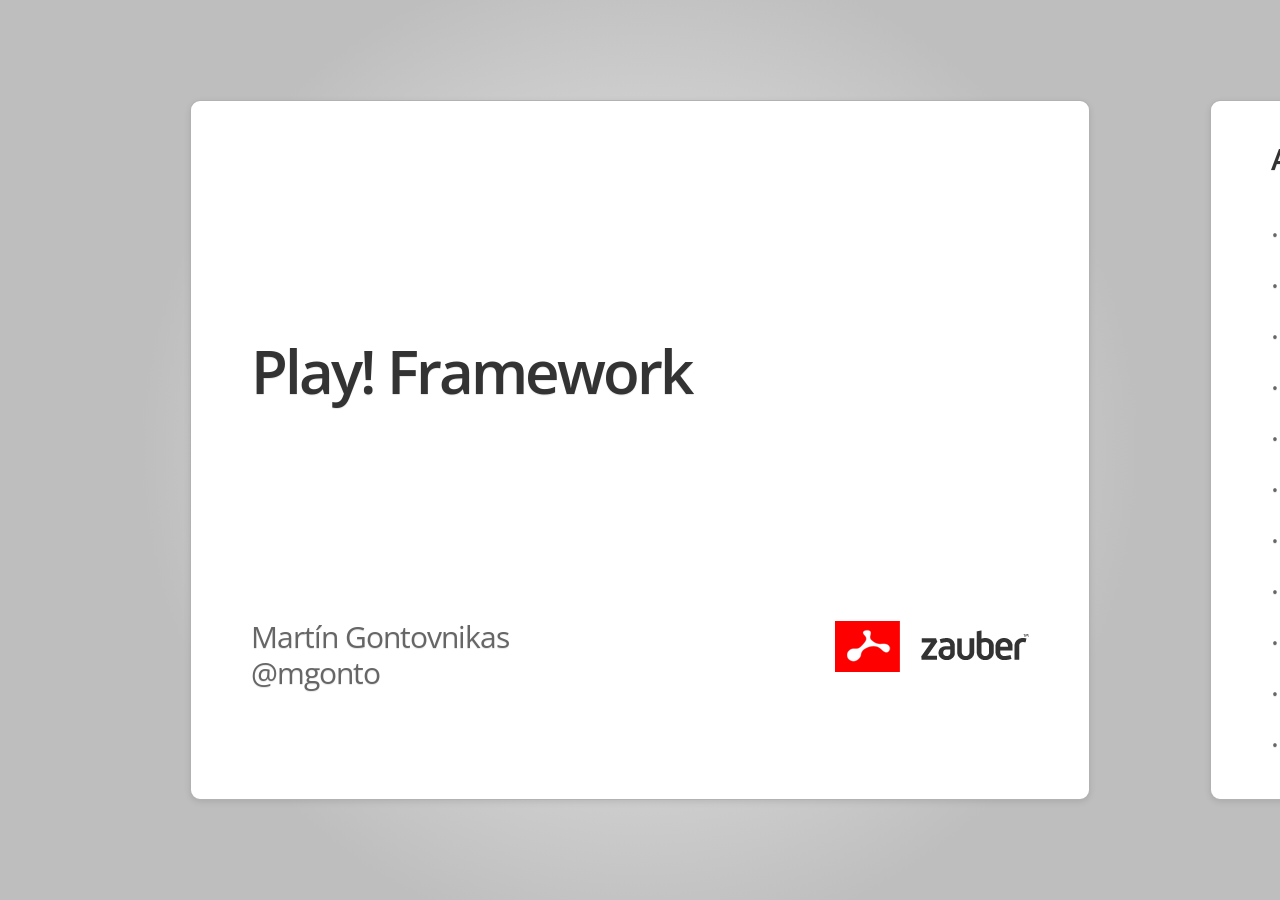
==== presentacion/play.html @ 097fbb61 "Actualiza la PPT" ====
<!DOCTYPE html>

<!--
  Google HTML5 slide template

  Authors: Luke Mahé (code)
           Marcin Wichary (code and design)
           
           Dominic Mazzoni (browser compatibility)
           Charles Chen (ChromeVox support)

  URL: http://code.google.com/p/html5slides/
-->

<html>
    <head>
        <title>Play! Framework</title>

        <meta charset='utf-8'>
        <script src='jsslides.js'></script>
        <link href="style.css" rel="stylesheet" type="text/css"/>
    </head>
  
    <body style='display: none'>

    <section class='slides layout-regular template-default'>
      
        <article class="first">
            <h1>Play! Framework</h1>
            <p style="text-align: right; position: relative; top: 200px"><img style="text-align: right" src="zauber.gif"/></p>
            <p style="text-align: left; position: relative; top: 120px">Martín Gontovnikas <br />@mgonto</p>
        </article>      
      
        <article class="">
            <h3 class="bigger">Agenda</h3>
            <ul class="">
                <li>
                    Let's create a WebApp
                </li>
                <li>
                    Play Promises
                </li>
                <li>
                    Play Internals
                </li>
                <li>
                    Getting our hands dirty
                </li>
                <li>
                    What have we learnt?
                </li>
                <li>
                    Thinking outside the box
                </li>
                <li>
                    Let's deploy this app
                </li>
                <li>
                    Let's play!
                </li>
               <li>
                    Magics explained
                </li>
                <li>
                    Modules
                </li>
                <li>
                    What's the catch?
                </li>
            </ul>
        </article>
      
        <article>
            <h1>Let's create a WebApp</h1>
        </article>      
      
        <article>
            <h3>Pensemos que vamos a usar</h3>
            <ul class="build" style="float:left">
                <li>Hibernate</li>
                <li>Spring</li>
                <li>Spring MVC</li>
                <li>Tiles</li>
                <li>JPA</li>
                <li>JSP</li>
                <li>Servlets</li>
            </ul>
            <img style='position: absolute;top: 200px;right: 100px;height:200px' src='pensando.png'>
        </article>
        <article>
            <h3>Configuremos hibernate</h3>
            <pre class="lang-xml" style="height: 300px; font-size: 10px; overflow: auto;">
&lt;?xml version="1.0" encoding="UTF-8"?&gt;
&lt;beans xmlns="http://www.springframework.org/schema/beans"
    xmlns:xsi="http://www.w3.org/2001/XMLSchema-instance"
    xsi:schemaLocation="
       http://www.springframework.org/schema/beans http://www.springframework.org/schema/beans/spring-beans-2.5.xsd"&gt;

    &lt;bean name="dsSimon" class="org.springframework.jndi.JndiObjectFactoryBean"&gt;
       &lt;property name="resourceRef" value="true" /&gt;
       &lt;property name="jndiName" value="jdbc/dsSimon"/&gt;
       &lt;property name="defaultObject"&gt;
           &lt;bean  class="com.gire.girelib.db.datasource.ActivaRolesDataSource"
               destroy-method="close"&gt;
            &lt;property name="driverClassName" value="${dsSimon.driverClassName}" /&gt;
            &lt;property name="url" value="${dsSimon.url}" /&gt;
            &lt;property name="username" value="${dsSimon.username}" /&gt;
            &lt;property name="password" value="${dsSimon.password}" /&gt;

            &lt;property name="nombreSistema" value="SIFON_PREGENERADOR"/&gt;
            &lt;property name="executeActivaRoles" value="${dsSimon.executeActivaRoles}"/&gt;
        &lt;/bean&gt;
       &lt;/property&gt;
   &lt;/bean&gt;
&lt;/beans&gt;
&lt;ehcache&gt;
    &lt;diskStore path="java.io.tmpdir"/&gt;

    &lt;defaultCache
        maxElementsInMemory="300"
        eternal="false"
        timeToIdleSeconds="64800"
        timeToLiveSeconds="64800"
        overflowToDisk="false"  /&gt;

&lt;/ehcache&gt;
&lt;?xml version="1.0" encoding="ISO-8859-1"?&gt;
&lt;beans xmlns="http://www.springframework.org/schema/beans"
       xmlns:xsi="http://www.w3.org/2001/XMLSchema-instance"
       xmlns:tx="http://www.springframework.org/schema/tx"
       xsi:schemaLocation="http://www.springframework.org/schema/beans http://www.springframework.org/schema/beans/spring-beans-3.0.xsd
       http://www.springframework.org/schema/tx http://www.springframework.org/schema/tx/spring-tx-3.0.xsd"&gt;

    &lt;!-- Hibernate Properties --&gt;
    &lt;bean id="hibernatePropertiesSimon" 
     class="org.springframework.beans.factory.config.PropertiesFactoryBean"&gt;
     &lt;property name="properties"&gt;
      &lt;props&gt;
        &lt;prop key="hibernate.hbm2ddl.auto"&gt;${simon.hibernate.hbm2ddl.auto}&lt;/prop&gt;
        &lt;prop key="hibernate.dialect"&gt;${simon.hibernate.dialect}&lt;/prop&gt;
        &lt;prop key="hibernate.show_sql"&gt;${simon.hibernate.show_sql}&lt;/prop&gt;
        &lt;prop key="hibernate.cache.use_second_level_cache"&gt;true&lt;/prop&gt;
        &lt;prop key="hibernate.cache.region_prefix"&gt;&lt;/prop&gt;
        &lt;prop key="hibernate.cache.region.factory_class"&gt;net.sf.ehcache.hibernate.EhCacheRegionFactory&lt;/prop&gt;
         &lt;prop key="net.sf.ehcache.configurationResourceName"&gt;/com/gire/simon/model/impl/config/persistance/ehcache.xml&lt;/prop&gt;
         &lt;prop key="hibernate.default_schema"&gt;${simon.hibernate.default_schema}&lt;/prop&gt;
         &lt;prop key="hibernate.cache.use_query_cache"&gt;false&lt;/prop&gt;
         &lt;prop key="hibernate.generate_statistics"&gt;true&lt;/prop&gt;
      &lt;/props&gt;
     &lt;/property&gt;
    &lt;/bean&gt;
    
    &lt;!-- Hibernate Properties --&gt;
    &lt;bean id="hibernateInterceptor" class="ar.com.zauber.commons.repository.utils.SpringInjectionHibernateAuditLoggerInterceptor"&gt;
        &lt;constructor-arg&gt;
            &lt;bean class="ar.com.zauber.commons.repository.utils.SpringInjectionInterceptor"&gt;
                &lt;constructor-arg ref="annotatedClassesSimon"/&gt;
            &lt;/bean&gt;
        &lt;/constructor-arg&gt;
        &lt;property name="authenticationUserMapper" ref="userMapper"/&gt;       
    &lt;/bean&gt;
    
    &lt;bean id="userMapper" class="ar.com.zauber.commons.repository.utils.AnonymousAuthenticationUserMapper"&gt;
             &lt;constructor-arg index="0" value="anonymous"/&gt;
        &lt;/bean&gt;
            
  &lt;bean id="hibernateTemplateSimon" 
    class="org.springframework.orm.hibernate3.HibernateTemplate"&gt;
    &lt;property name="sessionFactory" ref="sessionFactorySimon"/&gt;
    &lt;property name="flushMode" value="1"/&gt;
  &lt;/bean&gt;
  
  
  &lt;bean id="transactionManagerSimon"
    class="org.springframework.orm.hibernate3.HibernateTransactionManager"&gt;
    &lt;property name="sessionFactory" ref="sessionFactorySimon"/&gt;
  &lt;/bean&gt;
  
     &lt;tx:annotation-driven transaction-manager="transactionManagerSimon"/&gt;
&lt;/beans&gt;
&lt;?xml version="1.0" encoding="ISO-8859-1"?&gt;
&lt;beans xmlns="http://www.springframework.org/schema/beans"
       xmlns:xsi="http://www.w3.org/2001/XMLSchema-instance"
       xsi:schemaLocation="http://www.springframework.org/schema/beans http://www.springframework.org/schema/beans/spring-beans-2.5.xsd"&gt;
       
  &lt;bean id="annotatedClassesSimon" class="java.util.LinkedList"&gt;
    &lt;constructor-arg&gt;
      &lt;list&gt;
         &lt;value&gt;com.gire.simon.model.impl.config.SimpleCompania&lt;/value&gt;
         &lt;value&gt;com.gire.simon.model.impl.config.SimpleEndpoint&lt;/value&gt;
         &lt;value&gt;com.gire.simon.model.impl.config.SimpleServicio&lt;/value&gt;
         &lt;value&gt;com.gire.simon.model.impl.config.SimpleTipoServicio&lt;/value&gt;
         &lt;value&gt;com.gire.simon.model.impl.config.SimpleTipoServicioParam&lt;/value&gt;
          &lt;value&gt;com.gire.simon.model.impl.config.SimpleEsmeMessage&lt;/value&gt;
          &lt;value&gt;com.gire.simon.model.impl.config.SimpleBulkConfiguracion&lt;/value&gt;
          &lt;value&gt;com.gire.simon.model.impl.config.SimpleArchivoProcesado&lt;/value&gt;
          &lt;value&gt;com.gire.simon.model.impl.config.SimpleSimonLog&lt;/value&gt;
          &lt;value&gt;com.gire.simon.model.impl.config.sto.SimpleOperador&lt;/value&gt;
          &lt;value&gt;com.gire.simon.model.impl.config.SimpleBlackList&lt;/value&gt;
      &lt;/list&gt;
    &lt;/constructor-arg&gt;
  &lt;/bean&gt;
  
   
&lt;/beans&gt;
&lt;?xml version="1.0" encoding="ISO-8859-1"?&gt;
&lt;beans xmlns="http://www.springframework.org/schema/beans"
       xmlns:xsi="http://www.w3.org/2001/XMLSchema-instance"
       xmlns:tx="http://www.springframework.org/schema/tx"
       xsi:schemaLocation="http://www.springframework.org/schema/beans http://www.springframework.org/schema/beans/spring-beans-3.0.xsd
       http://www.springframework.org/schema/tx http://www.springframework.org/schema/tx/spring-tx-3.0.xsd"&gt;

    &lt;!-- Hibernate SessionFactory --&gt;
    &lt;bean id="sessionFactorySimon" class="org.springframework.orm.hibernate3.annotation.AnnotationSessionFactoryBean"&gt;
        &lt;property name="hibernateProperties" ref="hibernatePropertiesSimon"/&gt;
        &lt;!--  OR mapping files. --&gt;
        &lt;property name="annotatedClasses" ref="annotatedClassesSimon" /&gt;
        &lt;property name="dataSource" ref="dsSimon" /&gt;
        &lt;property name="entityInterceptor"  ref="hibernateInterceptor"/&gt;
        &lt;property name="lobHandler"&gt;
            &lt;bean id="lobHandler" class="${hibernate.lobHandler}" /&gt;
        &lt;/property&gt;
    &lt;/bean&gt;
&lt;/beans&gt;
&lt;?xml version="1.0" encoding="UTF-8"?&gt;
&lt;beans xmlns="http://www.springframework.org/schema/beans"
    xmlns:xsi="http://www.w3.org/2001/XMLSchema-instance"
    xmlns:util="http://www.springframework.org/schema/util"
    xsi:schemaLocation="
       http://www.springframework.org/schema/beans http://www.springframework.org/schema/beans/spring-beans.xsd
       http://www.springframework.org/schema/util http://www.springframework.org/schema/util/spring-util.xsd"&gt;
       
    &lt;bean name="simonRepository" class="com.gire.simon.model.impl.config.HibernateSimonRepository"&gt;
        &lt;constructor-arg index="0" ref="hibernateTemplateSimon"/&gt;
        &lt;constructor-arg index="1" value="${simon.repository.updateTime}"/&gt;
    &lt;/bean&gt;
    
    &lt;bean name="esmeRepository" class="com.gire.simon.model.impl.config.HibernateEsmeRepository"&gt;
        &lt;constructor-arg index="0" ref="hibernateTemplateSimon"/&gt;
    &lt;/bean&gt;
    
    
&lt;/beans&gt;
            </pre>
            <ul class="build">
                <li>160 lineas de configuración</li>
                <li>Configuracion via XML y properties</li>
            </ul>
            
        </article>
        <article>
            <h3>Configuremos Spring MVC</h3>
            <pre class="lang-xml" style="height: 300px; font-size: 10px; overflow: auto;">
&lt;?xml version="1.0"?&gt;
&lt;beans xmlns="http://www.springframework.org/schema/beans"
    xmlns:xsi="http://www.w3.org/2001/XMLSchema-instance" xmlns:util="http://www.springframework.org/schema/util"
    xmlns:context="http://www.springframework.org/schema/context"
    xsi:schemaLocation="
       http://www.springframework.org/schema/beans http://www.springframework.org/schema/beans/spring-beans.xsd
       http://www.springframework.org/schema/util http://www.springframework.org/schema/util/spring-util.xsd
       http://www.springframework.org/schema/context http://www.springframework.org/schema/context/spring-context-3.0.xsd"&gt;

    &lt;!-- Enable @Annotation-drive bean configuration --&gt;
    &lt;context:annotation-config /&gt;
    
    
    &lt;import resource="servlets-web-tagg-spring.xml"/&gt;
    &lt;import resource="classpath:com/qualcomm/tagg/impl/config/services-impl-tagg-spring.xml"/&gt;
    
    &lt;!-- Web --&gt;
    &lt;!-- Web Versioning --&gt;
    &lt;import resource="classpath:ar/com/zauber/commons/web/version/version-provider-spring.xml"/&gt;
    &lt;import resource="classpath:ar/com/zauber/commons/spring/web/utils/resource-version-provider-spring.xml"/&gt;
    
    
    
        &lt;bean id="log4jLocation" class="org.springframework.jndi.JndiObjectFactoryBean"&gt;
        &lt;property name="jndiName" value="log4jconfig" /&gt;
        &lt;property name="expectedType" value="java.lang.String" /&gt;
        &lt;property name="resourceRef" value="true" /&gt;
        &lt;property name="defaultObject" value="classpath:log4j.properties" /&gt;
    &lt;/bean&gt;

    &lt;bean id="log4jInitialization"
        class="org.springframework.beans.factory.config.MethodInvokingFactoryBean"&gt;
        &lt;property name="targetClass" value="org.springframework.util.Log4jConfigurer" /&gt;
        &lt;property name="targetMethod" value="initLogging" /&gt;
        &lt;property name="arguments"&gt;
            &lt;list&gt;
                &lt;ref bean="log4jLocation" /&gt;
            &lt;/list&gt;
        &lt;/property&gt;
    &lt;/bean&gt;
    
    
&lt;/beans&gt;
&lt;?xml version="1.0"?&gt;
&lt;beans xmlns="http://www.springframework.org/schema/beans"
    xmlns:xsi="http://www.w3.org/2001/XMLSchema-instance" xmlns:util="http://www.springframework.org/schema/util"
    xsi:schemaLocation="
       http://www.springframework.org/schema/beans http://www.springframework.org/schema/beans/spring-beans.xsd
       http://www.springframework.org/schema/util http://www.springframework.org/schema/util/spring-util.xsd"&gt;

    &lt;!-- BEGIN: Spring MVC Main Classes Configuration --&gt;
    &lt;bean id="localeResolver"
        class="org.springframework.web.servlet.i18n.SessionLocaleResolver"&gt;
        &lt;property name="defaultLocale" value="en" /&gt;
    &lt;/bean&gt;


    &lt;!-- Tiles View Resolver --&gt;
    &lt;bean class="org.springframework.web.servlet.view.tiles2.TilesViewResolver"&gt;
        &lt;property name="redirectContextRelative" value="false" /&gt;
        &lt;property name="viewClass"
            value="org.springframework.web.servlet.view.tiles2.TilesView" /&gt;
        &lt;property name="order" value="10" /&gt;
    &lt;/bean&gt;
    &lt;bean id="tilesConfigurer"
        class="org.springframework.web.servlet.view.tiles2.TilesConfigurer"&gt;
        &lt;property name="definitions"&gt;
            &lt;list&gt;
                &lt;value&gt;/WEB-INF/tiles-config.xml&lt;/value&gt;
            &lt;/list&gt;
        &lt;/property&gt;
    &lt;/bean&gt;


    &lt;!-- Para internacionalización --&gt;
    &lt;bean id="messageSource"
        class="org.springframework.context.support.ReloadableResourceBundleMessageSource"&gt;
        &lt;property name="basenames"&gt;
            &lt;value&gt;${tagg.web.i18properties.path}&lt;/value&gt;
        &lt;/property&gt;
        &lt;property name="defaultEncoding" value="UTF-8" /&gt;
        &lt;property name="useCodeAsDefaultMessage" value="false" /&gt;
        &lt;property name="cacheSeconds" value="60" /&gt;
    &lt;/bean&gt;
    &lt;!-- END: Locale Resolution --&gt;


    &lt;!-- END: Spring MVC Main Classes Configuration --&gt;

    &lt;!-- BEGIN: Web Utils --&gt;
    &lt;bean id="assetsUriFactory"
        class="ar.com.zauber.commons.web.uri.factory.ConfigurableUriFactoryFactoryBean"&gt;
        &lt;constructor-arg&gt;
            &lt;bean class="ar.com.zauber.commons.web.uri.factory.RelativePathUriFactory"&gt;
                &lt;constructor-arg&gt;
                    &lt;bean class="ar.com.zauber.commons.web.uri.factory.IdentityUriFactory" /&gt;
                &lt;/constructor-arg&gt;
            &lt;/bean&gt;
        &lt;/constructor-arg&gt;
        &lt;property name="version" value="${tagg.web.version}" /&gt;
        &lt;!--
            &lt;property name="prefixKey" value="${sunsilk.web.assetsPrefix}" /&gt;
        --&gt;
    &lt;/bean&gt;


    &lt;bean name="linksUriFactory"
        class="ar.com.zauber.commons.web.uri.factory.RelativePathUriFactory"&gt;
        &lt;constructor-arg&gt;
            &lt;ref bean="mapUriFactory" /&gt;
        &lt;/constructor-arg&gt;
    &lt;/bean&gt;

    &lt;bean id="fullSiteUrl" class="java.lang.String"&gt;
        &lt;constructor-arg value="${full.site.url}"&gt;&lt;/constructor-arg&gt;
    &lt;/bean&gt;
    &lt;bean id="buyOneUrl" class="java.lang.String"&gt;
        &lt;constructor-arg value="${buy.one.url}"&gt;&lt;/constructor-arg&gt;
    &lt;/bean&gt;
    &lt;bean id="supportUrl" class="java.lang.String"&gt;
        &lt;constructor-arg value="${support.url}"&gt;&lt;/constructor-arg&gt;
    &lt;/bean&gt;
    &lt;bean id="logoutUrl" class="java.lang.String"&gt;
        &lt;constructor-arg value="${logout.url}"&gt;&lt;/constructor-arg&gt;
    &lt;/bean&gt;
    
    &lt;bean id="learnMoreOk" class="java.lang.String"&gt;
        &lt;constructor-arg value="${learnmore.ok.link}"&gt;&lt;/constructor-arg&gt;
    &lt;/bean&gt;
    
    &lt;bean id="supportOk" class="java.lang.String"&gt;
        &lt;constructor-arg value="${support.ok.link}"&gt;&lt;/constructor-arg&gt;
    &lt;/bean&gt;

    &lt;bean id="mapUriFactory"
        class="ar.com.zauber.commons.web.uri.factory.ConfigurableUriFactoryFactoryBean"&gt;
        &lt;constructor-arg&gt;
            &lt;bean class="ar.com.zauber.commons.web.uri.factory.ExpressionMapUriFactory"&gt;
                &lt;constructor-arg index="0"&gt;
                    &lt;bean
                        class="org.springframework.expression.spel.standard.SpelExpressionParser" /&gt;
                &lt;/constructor-arg&gt;
                &lt;constructor-arg index="1"&gt;
                    &lt;map key-type="java.lang.String"&gt;
                        &lt;entry key="base" value="/" /&gt;
                        &lt;entry key="asset-image" value="/dashboard/image/asset/{#root[0].assetProfileId}" /&gt;
                        &lt;entry key="default-pet-image" value="/static/images/pet-default.png" /&gt;
                        &lt;entry key="dashboard" value="/dashboard/list" /&gt;
                        &lt;entry key="settings" value="/settings" /&gt;
                        &lt;entry key="settings-opted-in" value="/settings-opted-in" /&gt;
                        &lt;entry key="map-image" value="/view/image/asset/{#root[0]}" /&gt;
                        &lt;entry key="map-view" value="/view/decide/asset/{#root[0]}" /&gt;
                        &lt;entry key="map-static-view" value="/view/asset/{#root[0]}" /&gt;
                        &lt;entry key="pending-update" value="/asset/{#root[0].id}/update" /&gt;
                        
                        
                        &lt;!-- Activity Monitoring --&gt;
                        &lt;entry key="am-view-pet" value="/activity-monitoring/asset/{#root[0]}" /&gt;
                        &lt;entry key="am-view-all" value="/activity-monitoring/{#root[0]}/asset/{#root[1].id}/{#root[2]}/" /&gt;
                        &lt;entry key="am-view-interval" value="/activity-monitoring/{#root[0]}/asset/{#root[1].id}" /&gt;
                        &lt;entry key="am-graph" value="/activity-monitoring/{#root[0]}/asset/{#root[1].id}/{#root[2]}/graph" /&gt;
                        
                        &lt;!-- Locate --&gt;
                        &lt;entry key="locate" value="/locate/asset/{#root[0]}"/&gt;
                        &lt;entry key="locate-with-device" value="/locate/device/{#root[0]}"/&gt;
                        &lt;entry key="locate-view" value="/locate/asset/{#root[0]}?trackingId={#root[1]}"/&gt;
                        &lt;entry key="locate-view-time" value="/locate/asset/{#root[0]}?trackingId={#root[1]}&amp;timeStamp={#root[2]}"/&gt;
                        &lt;entry key="locate-started" value="/locate/asset/{#root[0]}?trackingId={#root[1]}&amp;started=true"/&gt;
                        &lt;entry key="locate-started-time" value="/locate/asset/{#root[0]}?trackingId={#root[1]}&amp;started=true&amp;timeStamp={#root[2]}"/&gt;
                        
                        &lt;!-- Track --&gt;
                        &lt;entry key="track-start" value="/track/asset/{#root[0]}?fromUriKey=dashboard"/&gt;
                        &lt;entry key="track-with-device" value="/track/device/{#root[0]}"/&gt;
                        &lt;entry key="track-start-with-from" value="/track/asset/{#root[0]}?fromUriKey={#root[1].uriKey}&amp;fromParameters={#root[1].parameters}"/&gt;
                        &lt;entry key="start-track" value="/track/start/asset/{#root[0]}"/&gt;
                        &lt;entry key="track-started" value="/track/view/asset/{#root[0]}?trackingId={#root[1]}&amp;started=true"/&gt;
                        &lt;entry key="track-already-started" value="/track/confirm-started/asset/{#root[0]}?trackingId={#root[1]}"/&gt;
                        &lt;entry key="track-view" value="/track/view/asset/{#root[0]}?trackingId={#root[1]}"/&gt;
                        &lt;entry key="track-view-updated" value="/track/view/asset/{#root[0]}?trackingId={#root[1].trackingId}&amp;positionTimestamp={#root[1].positionTimestamp}"/&gt;
                        &lt;entry key="track-view-updated-redirect" value="/track/view/asset/{#root[0]}?trackingId={#root[1]}&amp;positionTimestamp={#root[2]}"/&gt;
                        &lt;entry key="stop-track-with-device" value="/track/confirm-stop/device/{#root[0]}"/&gt;
                        &lt;entry key="stop-track-device" value="/track/stop/device/{#root[0]}"/&gt;
                        &lt;entry key="stop-track" value="/track/stop/asset/{#root[0]}?trackingId={#root[1]}"/&gt;
                        &lt;entry key="track-stop" value="/track/confirm-stop/asset/{#root[0]}?trackingId={#root[1]}&amp;fromUriKey=dashboard"/&gt;
                        &lt;entry key="track-stop-with-from" value="/track/confirm-stop/asset/{#root[0]}?trackingId={#root[1]}&amp;fromUriKey={#root[2].uriKey}&amp;fromParameters={#root[2].parameters}"/&gt;
                        &lt;entry key="redirect-view-with-parameters" value="/redirect/view/{#root[0]}?parameters={#root[1]}"/&gt;
                        &lt;entry key="redirect-view" value="/redirect/view/{#root[0]}"/&gt;
                    &lt;/map&gt;
                &lt;/constructor-arg&gt;
            &lt;/bean&gt;
        &lt;/constructor-arg&gt;
    &lt;/bean&gt;

    &lt;bean id="absoluteUriFactory"
        class="ar.com.zauber.commons.web.uri.factory.ConfigurableUriFactoryFactoryBean"&gt;
        &lt;constructor-arg&gt;
            &lt;bean class="ar.com.zauber.commons.web.uri.factory.ExpressionMapUriFactory"&gt;
                &lt;constructor-arg index="0"&gt;
                    &lt;bean
                        class="org.springframework.expression.spel.standard.SpelExpressionParser" /&gt;
                &lt;/constructor-arg&gt;
                &lt;constructor-arg index="1"&gt;
                    &lt;map key-type="java.lang.String"&gt;
                        &lt;entry key="full-site" value-ref="fullSiteUrl" /&gt;
                        &lt;entry key="buy-one" value-ref="buyOneUrl" /&gt;
                        &lt;entry key="support" value-ref="supportUrl" /&gt;
                        &lt;entry key="supportok" value-ref="supportOk" /&gt;
                        &lt;entry key="learnmoreok" value-ref="learnMoreOk" /&gt;
                        &lt;entry key="logout" value-ref="logoutUrl" /&gt;
                    &lt;/map&gt;
                &lt;/constructor-arg&gt;
            &lt;/bean&gt;
        &lt;/constructor-arg&gt;
        &lt;!-- &lt;property name="prefixKey" value="${sunsilk.web.baseUri}" /&gt; --&gt;
    &lt;/bean&gt;

    &lt;bean id="requestProvider"
        class="ar.com.zauber.commons.web.uri.factory.ContextListenerRequestProvider" /&gt;


    &lt;bean id="requestAssetsRepository" scope="request"
        class="ar.com.zauber.commons.web.uri.model.SimpleAssetsRepository" /&gt;
    &lt;!-- END: Web Utils --&gt;
    
    &lt;!-- TEST ONLY --&gt; 
    &lt;bean id="userAwareFilter" class="com.qualcomm.tagg.web.filters.MockUserAwareFilter"&gt;
        &lt;constructor-arg index="0" value="${filter.mock.userid}"&gt;&lt;/constructor-arg&gt;
        &lt;constructor-arg index="1" value="${filter.mock.enabled}"&gt;&lt;/constructor-arg&gt;
        &lt;constructor-arg ref="userIdParam"&gt;&lt;/constructor-arg&gt;
    &lt;/bean&gt;

    &lt;bean name="userIdParam" class="java.lang.String"&gt;
        &lt;constructor-arg value="${login.filter.user.id}"&gt;&lt;/constructor-arg&gt;
    &lt;/bean&gt;

    &lt;bean name="exceptionResolver"
        class="org.springframework.web.servlet.handler.SimpleMappingExceptionResolver"&gt;
        &lt;property name="exceptionMappings"&gt;
            &lt;props&gt;
                &lt;prop key="com.qualcomm.tagg.exceptions.ViewWrapperException"&gt;error/error&lt;/prop&gt;
                &lt;prop key="com.qualcomm.tagg.exceptions.WebServiceUnavailableException"&gt;web-service-error&lt;/prop&gt;
                &lt;prop key="java.lang.Exception"&gt;unknown-error&lt;/prop&gt;
            &lt;/props&gt;
        &lt;/property&gt;
        &lt;property name="warnLogCategory" value="exceptionHandlerLog" /&gt;
    &lt;/bean&gt;
&lt;/beans&gt;

&lt;?xml version="1.0"?&gt;
&lt;beans xmlns="http://www.springframework.org/schema/beans"
       xmlns:xsi="http://www.w3.org/2001/XMLSchema-instance"
       xmlns:util="http://www.springframework.org/schema/util"
       xsi:schemaLocation="
       http://www.springframework.org/schema/beans http://www.springframework.org/schema/beans/spring-beans.xsd
       http://www.springframework.org/schema/util http://www.springframework.org/schema/util/spring-util.xsd"&gt;

    &lt;bean id="propertyConfigurer"
        class="ar.com.zauber.commons.spring.configurers.JndiPropertyPlaceholderConfigurer"&gt;
        &lt;constructor-arg index="0"&gt;
            &lt;list&gt;
                &lt;value&gt;fileTaggWebAppProperties&lt;/value&gt;
            &lt;/list&gt;
        &lt;/constructor-arg&gt;
        &lt;property name="locations"&gt;
            &lt;list&gt;
                &lt;value&gt;classpath:com/qualcomm/tagg/web/config/properties/application.properties&lt;/value&gt;
            &lt;/list&gt;
        &lt;/property&gt;
    &lt;/bean&gt;

    &lt;!-- For api-servlet injection --&gt;
    
&lt;/beans&gt;
&lt;?xml version="1.0" encoding="ISO-8859-1"?&gt;
&lt;beans xmlns="http://www.springframework.org/schema/beans"
    xmlns:xsi="http://www.w3.org/2001/XMLSchema-instance" xmlns:util="http://www.springframework.org/schema/util"
    xmlns:mvc="http://www.springframework.org/schema/mvc"
    xsi:schemaLocation="
           http://www.springframework.org/schema/mvc 
           http://www.springframework.org/schema/mvc/spring-mvc-3.0.xsd
           http://www.springframework.org/schema/beans 
           http://www.springframework.org/schema/beans/spring-beans-3.0.xsd
           http://www.springframework.org/schema/tx 
           http://www.springframework.org/schema/tx/spring-tx-2.0.xsd
           http://www.springframework.org/schema/util 
           http://www.springframework.org/schema/util/spring-util.xsd"&gt;

    &lt;mvc:annotation-driven /&gt;
    
    &lt;!-- register "global" interceptor beans to apply to all registered HandlerMappings --&gt;
    &lt;mvc:interceptors&gt;
        &lt;bean id="localeChangeInterceptor" class="org.springframework.web.servlet.i18n.LocaleChangeInterceptor"&gt;
           &lt;property name="paramName" value="siteLang" /&gt;
        &lt;/bean&gt;
    &lt;/mvc:interceptors&gt;
    
    &lt;!-- Handles HTTP GET requests for /resources/** by efficiently serving up static resources in the ${webappRoot}/resources directory --&gt;
    &lt;mvc:resources location="/static/" mapping="/static/**"/&gt;
    
    &lt;!-- BEGIN: Controllers --&gt;
    
    &lt;bean abstract="true" id="abstractController" class="com.qualcomm.tagg.web.controllers.AbstractController"&gt;
        &lt;constructor-arg index="0" ref="userIdParam"/&gt;
        &lt;constructor-arg index="1" ref="messageSource"/&gt;
        &lt;constructor-arg index="2" ref="linksUriFactory"/&gt;
    &lt;/bean&gt;
    
    &lt;bean id="viewMapController" class="com.qualcomm.tagg.web.controllers.ViewMapController" parent="abstractController"&gt;
        &lt;constructor-arg index="3" ref="assetsService"/&gt;
        &lt;constructor-arg index="4" ref="locationService"/&gt;
    &lt;/bean&gt;
    
    &lt;bean id="activityMonitoringController" class="com.qualcomm.tagg.web.controllers.ActivityMonitoringController" parent="abstractController"&gt;
        &lt;constructor-arg index="3" ref="activityMonitoringService"/&gt;
        &lt;constructor-arg index="4" ref="assetsService"/&gt;
        &lt;constructor-arg index="5" ref="walkEventHandler"/&gt;
    &lt;/bean&gt;
    
    

    &lt;bean id="locationController" class="com.qualcomm.tagg.web.controllers.LocationController" parent="abstractController"&gt;
        &lt;constructor-arg index="3" ref="assetsService"/&gt;
        &lt;constructor-arg index="4" ref="locationService"/&gt;
    &lt;/bean&gt;
    
    &lt;bean id="trackingController" class="com.qualcomm.tagg.web.controllers.TrackingController" parent="abstractController"&gt;
        &lt;constructor-arg index="3" ref="assetsService"/&gt;
        &lt;constructor-arg index="4" ref="locationService"/&gt;
    &lt;/bean&gt;

    &lt;bean id="assetsController" class="com.qualcomm.tagg.web.controllers.AssetsController" parent="abstractController"&gt;
        &lt;constructor-arg index="3" ref="assetsService"/&gt;
    &lt;/bean&gt;

    &lt;bean id="settingsController" class="com.qualcomm.tagg.web.controllers.SettingsController" parent="abstractController"&gt;
        &lt;constructor-arg index="3" ref="settingsService"/&gt;
    &lt;/bean&gt;
    
    &lt;bean id="redirectController" class="com.qualcomm.tagg.web.controllers.RedirectController" parent="abstractController"/&gt;
    
    &lt;mvc:view-controller path="/learn-more" view-name="static/learnmore"/&gt;
    
    &lt;mvc:view-controller path="/support" view-name="static/support"/&gt;
    
    &lt;!-- END: Controllers --&gt;
    
    
    &lt;!-- MOCK Controllers  --&gt;
    &lt;!-- End: MOCK Controllers--&gt;

&lt;/beans&gt;

&lt;?xml version="1.0" encoding="ISO-8859-1"?&gt;
&lt;web-app xmlns="http://java.sun.com/xml/ns/j2ee"
  xmlns:xsi="http://www.w3.org/2001/XMLSchema-instance" 
  xsi:schemaLocation="http://java.sun.com/xml/ns/j2ee  http://java.sun.com/xml/ns/j2ee/web-app_2_4.xsd" 
  version="2.4"&gt;
   
    &lt;context-param&gt;
        &lt;param-name&gt;contextConfigLocation&lt;/param-name&gt;
        &lt;param-value&gt;
            classpath:com/qualcomm/tagg/web/config/context-web-tagg-spring.xml
            classpath:com/qualcomm/tagg/web/config/properties-web-tagg-spring.xml
        &lt;/param-value&gt;
    &lt;/context-param&gt;
    
    &lt;listener&gt;
        &lt;listener-class&gt;org.springframework.web.context.ContextLoaderListener&lt;/listener-class&gt;
    &lt;/listener&gt;
    
    &lt;filter&gt;
        &lt;filter-name&gt;utf8Encoding&lt;/filter-name&gt;
        &lt;filter-class&gt;org.springframework.web.filter.CharacterEncodingFilter&lt;/filter-class&gt;
        &lt;init-param&gt;
            &lt;param-name&gt;encoding&lt;/param-name&gt;
            &lt;param-value&gt;UTF-8&lt;/param-value&gt;
        &lt;/init-param&gt;
        &lt;init-param&gt;
            &lt;description&gt;Forza el enconding de los responses (AMQ no los devuelve como UTF)&lt;/description&gt;
            &lt;param-name&gt;forceEncoding&lt;/param-name&gt;
            &lt;param-value&gt;true&lt;/param-value&gt;
        &lt;/init-param&gt;
    &lt;/filter&gt;
    &lt;filter-mapping&gt;
        &lt;filter-name&gt;utf8Encoding&lt;/filter-name&gt;
        &lt;url-pattern&gt;/*&lt;/url-pattern&gt;
    &lt;/filter-mapping&gt;
    
     &lt;!-- --&gt;
     &lt;filter&gt;
        &lt;filter-name&gt;userAwareFilter&lt;/filter-name&gt;
        &lt;filter-class&gt;org.springframework.web.filter.DelegatingFilterProxy&lt;/filter-class&gt;
    &lt;/filter&gt; 
    &lt;filter-mapping&gt;
        &lt;filter-name&gt;userAwareFilter&lt;/filter-name&gt;
        &lt;url-pattern&gt;/*&lt;/url-pattern&gt;
    &lt;/filter-mapping&gt;
    &lt;servlet&gt;
        &lt;servlet-name&gt;api&lt;/servlet-name&gt;
        &lt;servlet-class&gt;org.springframework.web.servlet.DispatcherServlet&lt;/servlet-class&gt;
        &lt;load-on-startup&gt;1&lt;/load-on-startup&gt;
    &lt;/servlet&gt;
    &lt;servlet-mapping&gt;
        &lt;servlet-name&gt;api&lt;/servlet-name&gt;
        &lt;url-pattern&gt;/&lt;/url-pattern&gt;
    &lt;/servlet-mapping&gt;
    &lt;error-page&gt;
        &lt;error-code&gt;500&lt;/error-code&gt;
        &lt;location&gt;/oops&lt;/location&gt;
    &lt;/error-page&gt;
    &lt;error-page&gt;
        &lt;error-code&gt;404&lt;/error-code&gt;
        &lt;location&gt;/oops&lt;/location&gt;
    &lt;/error-page&gt;
&lt;/web-app&gt;

&lt;?xml version="1.0" encoding="ISO-8859-1" ?&gt;
&lt;!DOCTYPE tiles-definitions PUBLIC
       "-//Apache Software Foundation//DTD Tiles Configuration 2.1//EN"
       "http://tiles.apache.org/dtds/tiles-config_2_1.dtd"&gt;
&lt;tiles-definitions&gt;

    &lt;definition name="defaultTemplate" template="/WEB-INF/pages/templates/default.jsp"&gt;
                &lt;put-attribute name="title" value="Tagg" /&gt;
                &lt;put-attribute name="pagetitle" value="Tagg" cascade="true"/&gt;
                &lt;put-attribute name="titlePart" value="/WEB-INF/pages/jsp/content/title.jsp" /&gt;
                &lt;put-attribute name="header" value="" /&gt;
                &lt;put-attribute name="refreshPart" value="" /&gt;
                &lt;put-attribute name="content" value="" /&gt;
                &lt;put-attribute name="mainContentClass" value="" /&gt;
    &lt;/definition&gt;

    &lt;definition name="map/view" extends="defaultTemplate"&gt;
                &lt;put-attribute name="pagetitle" value="Tagg Map" cascade="true"/&gt;
                &lt;put-attribute name="content" value="/WEB-INF/pages/jsp/content/viewMap.jsp" /&gt;
                &lt;put-attribute name="mainContentClass" value="screen map-screen" /&gt;
                &lt;put-attribute name="refreshPart" value="/WEB-INF/pages/jsp/content/view-map-refresh.jsp" /&gt;
                
    &lt;/definition&gt;
    
    &lt;definition name="static/learnmore" extends="defaultTemplate"&gt;
                &lt;put-attribute name="pagetitle" value="Learn More" cascade="true"/&gt;
                &lt;put-attribute name="content" value="/WEB-INF/pages/jsp/content/learnmore.jsp" /&gt;
                &lt;put-attribute name="mainContentClass" value="screen" /&gt;
                
    &lt;/definition&gt;
    
    &lt;definition name="static/support" extends="defaultTemplate"&gt;
                &lt;put-attribute name="pagetitle" value="Support" cascade="true"/&gt;
                &lt;put-attribute name="content" value="/WEB-INF/pages/jsp/content/support.jsp" /&gt;
                &lt;put-attribute name="mainContentClass" value="screen" /&gt;
                
    &lt;/definition&gt;

    &lt;definition name="map/locate" extends="defaultTemplate"&gt;
                &lt;put-attribute name="pagetitle" value="Tagg Map" cascade="true"/&gt;
                &lt;put-attribute name="content" value="/WEB-INF/pages/jsp/content/locateMap.jsp" /&gt;
                &lt;put-attribute name="mainContentClass" value="screen map-screen" /&gt;
                &lt;put-attribute name="refreshPart" value="/WEB-INF/pages/jsp/content/locate-refresh.jsp" /&gt;
    &lt;/definition&gt;
    
    &lt;definition name="error/error" extends="defaultTemplate"&gt;
                &lt;put-attribute name="content" value="/WEB-INF/pages/jsp/content/error.jsp" /&gt;
                &lt;put-attribute name="mainContentClass" value="screen error-screen" /&gt;
                &lt;put-attribute name="titlePart" value="/WEB-INF/pages/jsp/content/errorTitle.jsp" /&gt;
    &lt;/definition&gt;
    
    &lt;definition name="dashboard/list" extends="defaultTemplate"&gt;
                &lt;put-attribute name="title" value="Tagg Dashboard" /&gt;
                &lt;put-attribute name="pagetitle" value="Pets" cascade="true"/&gt;
                &lt;put-attribute name="content" value="/WEB-INF/pages/jsp/content/dashboard.jsp" /&gt;
                &lt;put-attribute name="mainContentClass" value="screen" /&gt;
                &lt;put-attribute name="refreshPart" value="/WEB-INF/pages/jsp/content/dashboard-refresh.jsp" /&gt;
    &lt;/definition&gt;
    
    &lt;definition name="asset/updates" extends="defaultTemplate"&gt;
                &lt;put-attribute name="title" value="Tagg Update" /&gt;
                &lt;put-attribute name="pagetitle" value="Pets" cascade="true"/&gt;
                &lt;put-attribute name="content" value="/WEB-INF/pages/jsp/content/update.jsp" /&gt;
                &lt;put-attribute name="mainContentClass" value="screen" /&gt;
                &lt;put-attribute name="refreshPart" value="/WEB-INF/pages/jsp/content/update-refresh.jsp" /&gt;
    &lt;/definition&gt;
    
    &lt;definition name="am/view" extends="defaultTemplate"&gt;
                &lt;put-attribute name="title" value="Tagg Activity" /&gt;
                &lt;put-attribute name="pagetitle" value="Tagg Activity" cascade="true"/&gt;
                &lt;put-attribute name="content" value="/WEB-INF/pages/jsp/content/activity-monitoring.jsp" /&gt;
                &lt;put-attribute name="mainContentClass" value="screen map-screen" /&gt;
                &lt;put-attribute name="refreshPart" value="/WEB-INF/pages/jsp/content/am-refresh.jsp" /&gt;
    &lt;/definition&gt;
    
    
    &lt;definition name="notifications/settings" extends="defaultTemplate"&gt;
                &lt;put-attribute name="title" value="Tagg Settings" /&gt;
                &lt;put-attribute name="pagetitle" value="Settings" cascade="true"/&gt;
                &lt;put-attribute name="content" value="/WEB-INF/pages/jsp/content/settings.jsp" /&gt;
                &lt;put-attribute name="mainContentClass" value="screen" /&gt;
    &lt;/definition&gt;
    
    &lt;definition name="notifications/confirmSms" extends="defaultTemplate"&gt;
                &lt;put-attribute name="title" value="Tagg Opt-In For Text Messages" /&gt;
                &lt;put-attribute name="pagetitle" value="Opt-In For Text Messages" cascade="true"/&gt;
                &lt;put-attribute name="content" value="/WEB-INF/pages/jsp/content/smsoptin.jsp" /&gt;
                &lt;put-attribute name="mainContentClass" value="screen" /&gt;
    &lt;/definition&gt;
    
    &lt;definition name="unknown-error" extends="defaultTemplate"&gt;
                &lt;put-attribute name="mainContentClass" value="screen error-screen" /&gt;
                &lt;put-attribute name="titlePart" value="/WEB-INF/pages/jsp/content/unknown-error.jsp" /&gt;
    &lt;/definition&gt;
    
    &lt;definition name="web-service-error" extends="defaultTemplate"&gt;
                &lt;put-attribute name="mainContentClass" value="screen error-screen" /&gt;
                &lt;put-attribute name="titlePart" value="/WEB-INF/pages/jsp/content/web-service-error.jsp" /&gt;
    &lt;/definition&gt;

    &lt;definition name="confirm/start-track" extends="defaultTemplate"&gt;
                &lt;put-attribute name="mainContentClass" value="content-main" /&gt;
                &lt;put-attribute name="content" value="/WEB-INF/pages/jsp/content/start-track.jsp" /&gt;
                &lt;put-attribute name="pagetitle" value="Start Tracking?" cascade="true"/&gt;
    &lt;/definition&gt;

    &lt;definition name="confirm/stop-track" extends="defaultTemplate"&gt;
                &lt;put-attribute name="mainContentClass" value="content-main" /&gt;
                &lt;put-attribute name="content" value="/WEB-INF/pages/jsp/content/stop-track.jsp" /&gt;
                &lt;put-attribute name="pagetitle" value="Stop Tracking?" cascade="true"/&gt;
    &lt;/definition&gt;
    
    &lt;definition name="confirm/stop-track-with-device" extends="defaultTemplate"&gt;
                &lt;put-attribute name="mainContentClass" value="content-main" /&gt;
                &lt;put-attribute name="content" value="/WEB-INF/pages/jsp/content/stop-track-with-device.jsp" /&gt;
                &lt;put-attribute name="pagetitle" value="Stop Tracking?" cascade="true"/&gt;
    &lt;/definition&gt;
    
    

    &lt;definition name="track/view" extends="defaultTemplate"&gt;
                &lt;put-attribute name="pagetitle" value="Tagg Map" cascade="true"/&gt;
                &lt;put-attribute name="content" value="/WEB-INF/pages/jsp/content/trackMap.jsp" /&gt;
                &lt;put-attribute name="mainContentClass" value="screen map-screen" /&gt;
                &lt;put-attribute name="refreshPart" value="/WEB-INF/pages/jsp/content/track-refresh.jsp" /&gt;
    &lt;/definition&gt;

    &lt;definition name="confirm/track-started" extends="defaultTemplate"&gt;
                &lt;put-attribute name="mainContentClass" value="content-main" /&gt;
                &lt;put-attribute name="content" value="/WEB-INF/pages/jsp/content/track-started.jsp" /&gt;
                &lt;put-attribute name="titlePart" value="/WEB-INF/pages/jsp/content/track-started-title.jsp" /&gt;
    &lt;/definition&gt;
&lt;/tiles-definitions&gt;

            </pre>
            <ul class="build">
                <li>570 lineas de configuración</li>
                <li>Tanto properties como xml</li>
            </ul>
        </article>
        <article class="fill">
            <p><img class="centered" src="noo.jpg"/></p>
        </article>

        <article>
            <h3>Play! Principles</h3>
            <ul class="build">
                <li>Es rápido</li>
                <li>Es fácil de configurar</li>
                <li>Es un framework vertical</li>
                <li>Es configurable</li>
                <li>Es extensible</li>
                <li>Quick turnaround</li>
            </ul>
        </article>

        <article class="nobackground">
            <h3>Ahora configuremos Play!</h3>
            <div class="build">
                <pre class="lang-bash">
play new app
                </pre>
                <pre>
application.name=Mi app
application.mode=dev
%prod.application.mode=prod
application.secret=XcOQF9f5oSl9raHvVB7QhenAvsurKsl2TGJkesZRAXzcsF01
db=mem
jpa.ddl=update
attachments.path=data/attachments
%test.application.mode=dev
%test.db=mem
%test.db.url=jdbc:h2:mem:play;MODE=MYSQL;LOCK_MODE=0
                </pre>
                <pre class="lang-bash">
play run
                </pre>
                
            </div>

            
            
        </article>

        <article class="fill">
            <p><img class="centered" src="fuckyea.png"/></p>
        </article>

        <article>
            <h3>Play! Internals</h3>
            <ul class="build">
                <li>Netty</li>
                <li>Hibernate</li>
                <li>JPA</li>
                <li>Se puede convertir a un WAR normal</li>
            </ul>
        </article>

        <article>
            <h1>Let's get our hands dirty</h1>
        </article>

        <article>
            <h1>What have we learnt?</h1>
        </article>


        <article>
            <h3>Controllers</h3>
            <ul>
                <li>Los métodos son públicos y estáticos</li>
                <li>Los redirects se hacen llamando a otro método</li>
                <li>El binding de los parametros se realiza automaticamente</li>
                <li>Reconoce solo los nombres de las variables a enviar al template</li>
                <li>Render y RenderArgs son usados para enviar objetos a la vista</li>
                <li>Se utilizan validations y params para bindear y validar</li>
                <li>JSON made easy con renderJson</li>
            </ul>
        </article>

        <article>
            <h3>Vistas</h3>
            <ul>
                <li>Las vistas utilizan el lenguaje de scripting Groovy</li>
                <li>Los helpers que tiene son muy similares a los de JSP</li>
                <li>La herencia de templates se declara inline.</li>
                <li>La creacion de URLs absolutas y relativas ya esta resuelto</li>
            </ul>
        </article>

         <article>
            <h3>Modelos</h3>
            <ul>
                <li>Los modelos se crean con anotaciones normales de JPA</li>
                <li>Cuentan con métodos que facilitan el ABMC de los mismos</li>
                <li>Las propiedades se sugiere que sean publicas</li>
                <li>Los getters y setters son creados automáticamente</li>
                <li>Las validaciones declaradas aqui son usadas tanto en la vista como en la interacción con la DB</li>
                <li>Insta a agregar el comportamiento en los modelos</li>
            </ul>
        </article>

        <article>
            <h3>Rutas</h3>
            <ul>
                <li>Se encuentran todas las rutas en un solo archivo</li>
                <li>Es mucho mas fácil "tracearlas"</li>
                <li>Permite crear rutas con Regex y parametros</li>
            </ul>
        </article>

        <article>
            <h3>Thinking outside the box</h3>
            <ul class="build">
                <li>Por qué no son buenos los métodos estáticos?</li>
                <li>Por qué no son buenas las propiedades publicas?</li>
                <li>Por qué esta bueno usar DTOs o Commands para la vista?</li>
            </ul>
        </article>

        <article>
            <h1>Let's deploy this app!</h1>
        </article>

        <article>
            <h1>Let's Play!<h1>
        </article>

        
         <article>
            <h3>Flash, Params y Validaciones</h3>
            <ul class="build">
                <li>Play! cree que las WebApps deben ser stateless</li>
                <li>Desalienta el uso de la session</li>
                <li>El flash es una cookie que vive un request</li>
                <li>El flash es utilizado para validaciones, mensajes y parámetros HTTP</li>
                <li>La cache es utilizada para guardar objetos que deben permanecer a lo largo de los requests</li>
            </ul>
        </article>

        <article>
            <h3>Tests</h3>
            <ul class="build">
                <li>Permite crear tests unitarios a los cuales estamos acostumbrados</li>
                <li>Permite crear tests funcionales que levantan un server web inline sin necesidad de un browser</li>
                <li>Permite crear tests de Selenium para probar el flujo y la UI</li>
                <li>Provee una herramienta web para correrlos facilmente</li>
            </ul>
        </article>

        <article>
            <h1>Magics explained</h1>
        </article>

        <article>
            <h3>Controllers Magic</h3>
            <ul class="build">
                <li>Usa ByteCode Enhancement para ver que variables fueron llamadas en un metodo y saber los nombres para mandarlos al template</li>
                <li>Tiene un objeto singleton que le permite determinar si se esta dentro de una accion. Si es asi, llamar a otra accion hace un redirect</li>
            </ul>
        </article>

        <article>
            <h3>Models Magic</h3>
            <ul class="build">
                <li>Cada vez que se llama a una property de un objeto, llama al getter o setter de la misma</li>
                <li>Si este getter ya existia, no lo crea. En caso contrario lo crea.</li>
                <li>Para todo esto utiliza ByteCode Enhancement</li>
            </ul>
        </article>

        <article>
            <h1>Modules</h1>
        </article>
        
        <article>
            <h3>Que es un módulo?</h3>
            <ul class="build">
                <li>Es una dependencia del proyecto muy similar a un JAR</li>
                <li>Permite crear dependencias no solo de código Java, sino de HTML y JS de forma muy facil</li>
                <li>Hay una gran comunidad que crea módulos para Play!</li>
            </ul>
        </article>
        
        <article>
            <h3>Módulos Conocidos</h3>
            <ul class="build">
            <li>
                <h3>Secure</h3>
                <ul class="build">
                    <li>Es un módulo que nos permite agregarle login a nuestra app de forma muy simple</li>
                </ul>
            </li>
            <li>
                <h3 style="margin-top: 20px">Greenscript</h3>
                <ul class="build">
                    <li>Es un módulo que nos permite en producción minimizar, juntar y comprimir los JS y CSS</li>
                    <li>Nos permite crear dependencias entre los JS y CSS</li>
                </ul>
            </li>
            <li>
                <h3 style="margin-top: 20px">CRUD</h3>
                <ul class="build">
                    <li>Nos permite crear Scaffolds para las aplicaciones</li>
                </ul>
            </li>
            </ul>
        </article>

        <article>
            <h3>Modulos Conocidos (Continuacion)</h3>
            <ul class="build">
            <li>
                <h3>GAE</h3>
                <ul class="build">
                    <li>Nos permite mantener la misma API de Play! pero utilizando internamente las APIs de GAE</li>
                </ul>
            </li>
            <li>
                <h3 style="margin-top: 20px">Spring</h3>
                <ul class="build">
                    <li>Nos permite integrar nuestros proyectos con Spring</li>
                </ul>
            </li>
            <li>
                <h3 style="margin-top: 20px">Spock</h3>
                <ul class="build">
                    <li>Nos permite crear tests en Spock</li>
                </ul>
            </li>
            <li>
            <h3>Y muchos más... </h3>
            </li>
            </ul>
        </article>

        <article>
            <h1>Let's implement a module!</li>
        </article>

        <article>
            <h3>What's the catch?</h3>
            <ul class="build">
                <li>No es multi proyecto</li>
                <li>No baja todos los sources de las dependencias</li>
                <li>No hay command para el form web</li>
                <li>Propiedades públicas</li>
                <li>Errores crípticos de templates</li>
                <li>Métodos estáticos</li>
            </ul>
        </article>

    

       <article class="fill">
            <p><img style="height:100%" src="iwantyou.jpg"/></p>
        </article>

        <article>
            <h1 style="text-align: center">¿Preguntas?</h1>
        </article>

        <article class="fill">
            <p><img style="height:100%" src="theend.jpg"/></p>
        </article>
    </section>

  </body>
</html>
---- presentacion/style.css ----
/*
  Google HTML5 slides template

  Authors: Luke Mahé (code)
           Marcin Wichary (code and design)
           
           Dominic Mazzoni (browser compatibility)
           Charles Chen (ChromeVox support)

  URL: http://code.google.com/p/html5slides/
*/

/* Framework */

html {
  height: 100%;
}

body {
  margin: 0;
  padding: 0;

  display: block !important;

  height: 100%;
  min-height: 740px;
  
  overflow-x: hidden;
  overflow-y: auto;

  background: rgb(215, 215, 215);
  background: -o-radial-gradient(rgb(240, 240, 240), rgb(190, 190, 190));
  background: -moz-radial-gradient(rgb(240, 240, 240), rgb(190, 190, 190));
  background: -webkit-radial-gradient(rgb(240, 240, 240), rgb(190, 190, 190));
  background: -webkit-gradient(radial, 50% 50%, 0, 50% 50%, 500, from(rgb(240, 240, 240)), to(rgb(190, 190, 190)));

  -webkit-font-smoothing: antialiased;
}

.slides {
  width: 100%;
  height: 100%;
  left: 0;
  top: 0;
  
  position: absolute;

  -webkit-transform: translate3d(0, 0, 0);
}

.slides > article {
  display: block;

  position: absolute;
  overflow: hidden;

  width: 900px;
  height: 700px;

  left: 50%;
  top: 50%;

  margin-left: -450px;
  margin-top: -350px;
  
  padding: 40px 60px;

  box-sizing: border-box;
  -o-box-sizing: border-box;
  -moz-box-sizing: border-box;
  -webkit-box-sizing: border-box;

  border-radius: 10px;
  -o-border-radius: 10px;
  -moz-border-radius: 10px;
  -webkit-border-radius: 10px;

  background-color: white;

  box-shadow: 0 2px 6px rgba(0, 0, 0, .1);
  border: 1px solid rgba(0, 0, 0, .3);

  transition: transform .3s ease-out;
  -o-transition: -o-transform .3s ease-out;
  -moz-transition: -moz-transform .3s ease-out;
  -webkit-transition: -webkit-transform .3s ease-out;
}
.slides.layout-widescreen > article {
  margin-left: -550px;
  width: 1100px;
}
.slides.layout-faux-widescreen > article {
  margin-left: -550px;
  width: 1100px;
  
  padding: 40px 160px;
}

.slides.template-default > article:not(.nobackground):not(.biglogo) {
/*  background: url(images/google-logo-small.png) 710px 625px no-repeat;  */
  
  background-color: white;  
} 

.slides.template-io2011 > article:not(.nobackground):not(.biglogo) {
/*  background: url(images/colorbar.png) 0 600px repeat-x,
              url(images/googleio-logo.png) 640px 625px no-repeat;*/
  background-size: 100%, 225px;  

  background-color: white;  
}
.slides.layout-widescreen > article:not(.nobackground):not(.biglogo),
.slides.layout-faux-widescreen > article:not(.nobackground):not(.biglogo) {
  background-position-x: 0, 840px;
}

/* Clickable/tappable areas */

.slide-area {
  z-index: 1000;

  position: absolute;
  left: 0;
  top: 0;
  width: 150px;
  height: 700px;  

  left: 50%;
  top: 50%;

  cursor: pointer;  
  margin-top: -350px;  
  
  tap-highlight-color: transparent;
  -o-tap-highlight-color: transparent;
  -moz-tap-highlight-color: transparent;
  -webkit-tap-highlight-color: transparent;
}
#prev-slide-area {
  margin-left: -550px;
}
#next-slide-area {
  margin-left: 400px;
}
.slides.layout-widescreen #prev-slide-area,
.slides.layout-faux-widescreen #prev-slide-area {
  margin-left: -650px;
}
.slides.layout-widescreen #next-slide-area,
.slides.layout-faux-widescreen #next-slide-area {
  margin-left: 500px;
}

/* Slide styles */

.slides.template-default article.biglogo {
/*  background: white url(images/google-logo.png) 50% 50% no-repeat;*/
}

.slides.template-io2011 article.biglogo {
/*  background: white url(images/googleio-logo.png) 50% 50% no-repeat;*/

  background-size: 600px;
}

/* Slides */

.slides > article {
  display: none;
}
.slides > article.far-past {
  display: block;
  transform: translate(-2040px);
  -o-transform: translate(-2040px);
  -moz-transform: translate(-2040px);
  -webkit-transform: translate3d(-2040px, 0, 0);
}
.slides > article.past {
  display: block;
  transform: translate(-1020px);
  -o-transform: translate(-1020px);
  -moz-transform: translate(-1020px);
  -webkit-transform: translate3d(-1020px, 0, 0);
}
.slides > article.current {
  display: block;
  transform: translate(0);
  -o-transform: translate(0);
  -moz-transform: translate(0);
  -webkit-transform: translate3d(0, 0, 0);
}
.slides > article.next {
  display: block;
  transform: translate(1020px);
  -o-transform: translate(1020px);
  -moz-transform: translate(1020px);
  -webkit-transform: translate3d(1020px, 0, 0);
}
.slides > article.far-next {
  display: block;
  transform: translate(2040px);
  -o-transform: translate(2040px);
  -moz-transform: translate(2040px);
  -webkit-transform: translate3d(2040px, 0, 0);
}

.slides.layout-widescreen > article.far-past,
.slides.layout-faux-widescreen > article.far-past {
  display: block;
  transform: translate(-2260px);
  -o-transform: translate(-2260px);
  -moz-transform: translate(-2260px);
  -webkit-transform: translate3d(-2260px, 0, 0);
}
.slides.layout-widescreen > article.past,
.slides.layout-faux-widescreen > article.past {
  display: block;
  transform: translate(-1130px);
  -o-transform: translate(-1130px);
  -moz-transform: translate(-1130px);
  -webkit-transform: translate3d(-1130px, 0, 0);
}
.slides.layout-widescreen > article.current,
.slides.layout-faux-widescreen > article.current {
  display: block;
  transform: translate(0);
  -o-transform: translate(0);
  -moz-transform: translate(0);
  -webkit-transform: translate3d(0, 0, 0);
}
.slides.layout-widescreen > article.next,
.slides.layout-faux-widescreen > article.next {
  display: block;
  transform: translate(1130px);
  -o-transform: translate(1130px);
  -moz-transform: translate(1130px);
  -webkit-transform: translate3d(1130px, 0, 0);
}
.slides.layout-widescreen > article.far-next,
.slides.layout-faux-widescreen > article.far-next {
  display: block;
  transform: translate(2260px);
  -o-transform: translate(2260px);
  -moz-transform: translate(2260px);
  -webkit-transform: translate3d(2260px, 0, 0);
}

/* Styles for slides */

.slides > article {
  font-family: 'Open Sans', Arial, sans-serif;

  color: rgb(102, 102, 102);
  text-shadow: 0 1px 1px rgba(0, 0, 0, .1);

  font-size: 30px;
  line-height: 36px;

  letter-spacing: -1px;
}

b {
  font-weight: 600;
}

.blue {
  color: rgb(0, 102, 204);
}
.yellow {
  color: rgb(255, 211, 25);
}
.green {
  color: rgb(0, 138, 53);
}
.red {
  color: rgb(255, 0, 0);
}
.black {
  color: black;
}
.white {
  color: white;
}

a {
  color: rgb(0, 102, 204);
}
a:visited {
  color: rgba(0, 102, 204, .75);
}
a:hover {
  color: black;
}

p {
  margin: 0;
  padding: 0;

  margin-top: 20px;
}
p:first-child {
  margin-top: 0;
}

h1 {
  font-size: 60px;
  line-height: 60px;

  padding: 0;
  margin: 0;
  margin-top: 200px;
  padding-right: 40px;

  font-weight: 600;

  letter-spacing: -3px;

  color: rgb(51, 51, 51);
}

h2 {
  font-size: 45px;
  line-height: 45px;

  position: absolute;
  bottom: 150px;

  padding: 0;
  margin: 0;
  padding-right: 40px;

  font-weight: 600;

  letter-spacing: -2px;

  color: rgb(51, 51, 51);
}

h3 {
  font-size: 30px;
  line-height: 36px;

  padding: 0;
  margin: 0;
  padding-right: 40px;

  font-weight: 600;

  letter-spacing: -1px;

  color: rgb(51, 51, 51);
}

article.fill h3 {
  background: rgba(255, 255, 255, .75);
  padding-top: .2em;
  padding-bottom: .3em;
  margin-top: -.2em;
  margin-left: -60px;
  padding-left: 60px;
  margin-right: -60px;
  padding-right: 60px;
}

ul {
  list-style: none;
  margin: 0;
  padding: 0;

  margin-top: 40px;

  margin-left: .75em;
}
ul:first-child {
  margin-top: 0;
}
ul ul {
  margin-top: .5em;
}
li {
  padding: 0;
  margin: 0;

  margin-bottom: .5em;
}
li::before {
  content: '·';

  width: .75em;
  margin-left: -.75em;

  position: absolute;
}

pre {
  font-family: 'Droid Sans Mono', 'Courier New', monospace;

  font-size: 20px;
  line-height: 28px;
  padding: 5px 10px;
  
  letter-spacing: -1px;

  margin-top: 40px;
  margin-bottom: 40px;

  color: black;
  background: rgb(240, 240, 240);
  border: 1px solid rgb(224, 224, 224);
  box-shadow: inset 0 2px 6px rgba(0, 0, 0, .1);
  
  overflow: hidden;
}

code {
  font-size: 95%;
  font-family: 'Droid Sans Mono', 'Courier New', monospace;

  color: black;
}

iframe {
  width: 100%;

  height: 620px;

  background: white;
  border: 1px solid rgb(192, 192, 192);
  margin: -1px;
  /*box-shadow: inset 0 2px 6px rgba(0, 0, 0, .1);*/
}

h3 + iframe {
  margin-top: 40px;
  height: 540px;
}

article.fill iframe {
  position: absolute;
  left: 0;
  top: 0;
  width: 100%;
  height: 100%;

  border: 0;
  margin: 0;

  border-radius: 10px;
  -o-border-radius: 10px;
  -moz-border-radius: 10px;
  -webkit-border-radius: 10px;

  z-index: -1;
}

article.fill img {
  position: absolute;
  left: 0;
  top: 0;
  min-width: 100%;
  min-height: 100%;

  border-radius: 10px;
  -o-border-radius: 10px;
  -moz-border-radius: 10px;
  -webkit-border-radius: 10px;

  z-index: -1;
}
img.centered {
  margin: 0 auto;
  display: block;
}

table {
  width: 100%;
  border-collapse: collapse;
  margin-top: 40px;
}
th {
  font-weight: 600;
  text-align: left;
}
td,
th {
  border: 1px solid rgb(224, 224, 224);
  padding: 5px 10px;
  vertical-align: top;
}

.source {
  position: absolute;
  left: 60px;
  top: 644px;
  padding-right: 175px;
  
  font-size: 15px;
  letter-spacing: 0;  
  line-height: 18px;
}

q {
  display: block;
  font-size: 60px;
  line-height: 72px;
  
  margin-left: 20px;
  
  margin-top: 100px;
  margin-right: 150px;    
}
q::before {
  content: '“';
  
  position: absolute;
  display: inline-block;
  margin-left: -2.1em;
  width: 2em;
  text-align: right;
  
  font-size: 90px;
  color: rgb(192, 192, 192);
}
q::after {
  content: '”';

  position: absolute;  
  margin-left: .1em;

  font-size: 90px;
  color: rgb(192, 192, 192);  
}
div.author {
  text-align: right;  
  font-size: 40px;
  
  margin-top: 20px;
  margin-right: 150px;    
}
div.author::before {
  content: '—';
}

/* Size variants */

article.smaller p,
article.smaller ul {
  font-size: 20px;
  line-height: 24px;
  letter-spacing: 0;
}
article.smaller table {
  font-size: 20px;
  line-height: 24px;
  letter-spacing: 0;
}
article.smaller pre {
  font-size: 15px;
  line-height: 20px;
  letter-spacing: 0;
}
article.smaller q {
  font-size: 40px;
  line-height: 48px;
}
article.smaller q::before,
article.smaller q::after {
  font-size: 60px;
}

/* Builds */

.build > * {
  transition: opacity 0.5s ease-in-out 0.2s;
  -o-transition: opacity 0.5s ease-in-out 0.2s;
  -moz-transition: opacity 0.5s ease-in-out 0.2s;
  -webkit-transition: opacity 0.5s ease-in-out 0.2s;
}

.to-build {
  opacity: 0;
}

/* Pretty print */

.prettyprint .str, /* string content */
.prettyprint .atv { /* a markup attribute value */
  color: rgb(0, 138, 53); 
}  
.prettyprint .kwd, /* a keyword */
.prettyprint .tag { /* a markup tag name */
  color: rgb(0, 102, 204);
}
.prettyprint .com { /* a comment */
  color: rgb(127, 127, 127); 
  font-style: italic; 
}  
.prettyprint .lit { /* a literal value */
  color: rgb(127, 0, 0);
}  
.prettyprint .pun, /* punctuation, lisp open bracket, lisp close bracket */
.prettyprint .opn, 
.prettyprint .clo { 
  color: rgb(127, 127, 127); 
}
.prettyprint .typ, /* a type name */
.prettyprint .atn, /* a markup attribute name */ 
.prettyprint .dec, 
.prettyprint .var { /* a declaration; a variable name */
  color: rgb(127, 0, 127);
}  


.slides.template-default > article:not(.nobackground):not(.biglogo):not(.first) {
  background: url(zauber.gif) 700px 625px no-repeat;  

  background-color: white;  
} 

.build.no-first li:first-child:before {
  content: '';
}
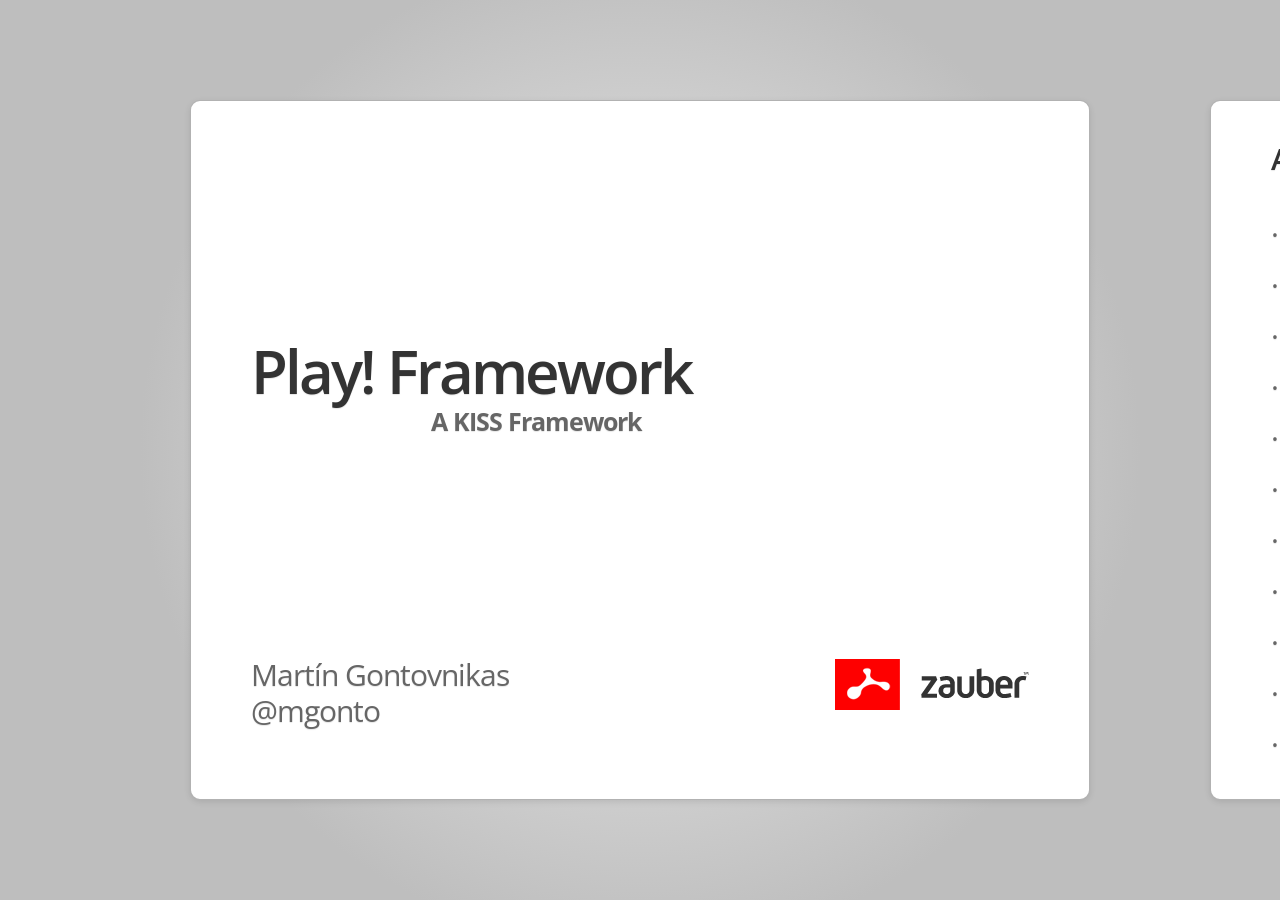
==== commit 20e1a86e: "Cambios a la PPT" ====
--- a/presentacion/play.html
+++ b/presentacion/play.html
@@ -15,6 +15,7 @@
 <html>
     <head>
         <title>Play! Framework</title>
+
 
         <meta charset='utf-8'>
         <script src='jsslides.js'></script>
@@ -27,6 +28,7 @@
       
         <article class="first">
             <h1>Play! Framework</h1>
+            <h5 style="margin: 2px 0 0 180px;">A KISS Framework</h5>
             <p style="text-align: right; position: relative; top: 200px"><img style="text-align: right" src="zauber.gif"/></p>
             <p style="text-align: left; position: relative; top: 120px">Martín Gontovnikas <br />@mgonto</p>
         </article>      
@@ -829,7 +831,7 @@
                 <pre class="lang-bash">
 play new app
                 </pre>
-                <pre>
+                <pre class="lang-properties">
 application.name=Mi app
 application.mode=dev
 %prod.application.mode=prod
@@ -861,12 +863,13 @@
                 <li>Netty</li>
                 <li>Hibernate</li>
                 <li>JPA</li>
-                <li>Se puede convertir a un WAR normal</li>
+                <li><strong>Se puede convertir a un WAR normal</strong></li>
             </ul>
         </article>
 
         <article>
             <h1>Let's get our hands dirty</h1>
+            <h5 style="margin: 2px 0 0 180px;">github.com:zauberlabs/techtalk-play-framework.git</h5>
         </article>
 
         <article>
@@ -929,6 +932,7 @@
 
         <article>
             <h1>Let's deploy this app!</h1>
+            <h5 style="margin: 2px 0 0 180px;">Powered by Heroku</h5>
         </article>
 
         <article>
@@ -939,9 +943,9 @@
          <article>
             <h3>Flash, Params y Validaciones</h3>
             <ul class="build">
-                <li>Play! cree que las WebApps deben ser stateless</li>
+                <li><strong>Play! cree que las WebApps deben ser stateless</strong></li>
                 <li>Desalienta el uso de la session</li>
-                <li>El flash es una cookie que vive un request</li>
+                <li><strong>El flash es una cookie que vive un request</strong></li>
                 <li>El flash es utilizado para validaciones, mensajes y parámetros HTTP</li>
                 <li>La cache es utilizada para guardar objetos que deben permanecer a lo largo de los requests</li>
             </ul>
@@ -986,7 +990,7 @@
             <h3>Que es un módulo?</h3>
             <ul class="build">
                 <li>Es una dependencia del proyecto muy similar a un JAR</li>
-                <li>Permite crear dependencias no solo de código Java, sino de HTML y JS de forma muy facil</li>
+                <li><strong>Permite crear dependencias no solo de código Java, sino de HTML y JS de forma muy facil</strong></li>
                 <li>Hay una gran comunidad que crea módulos para Play!</li>
             </ul>
         </article>
